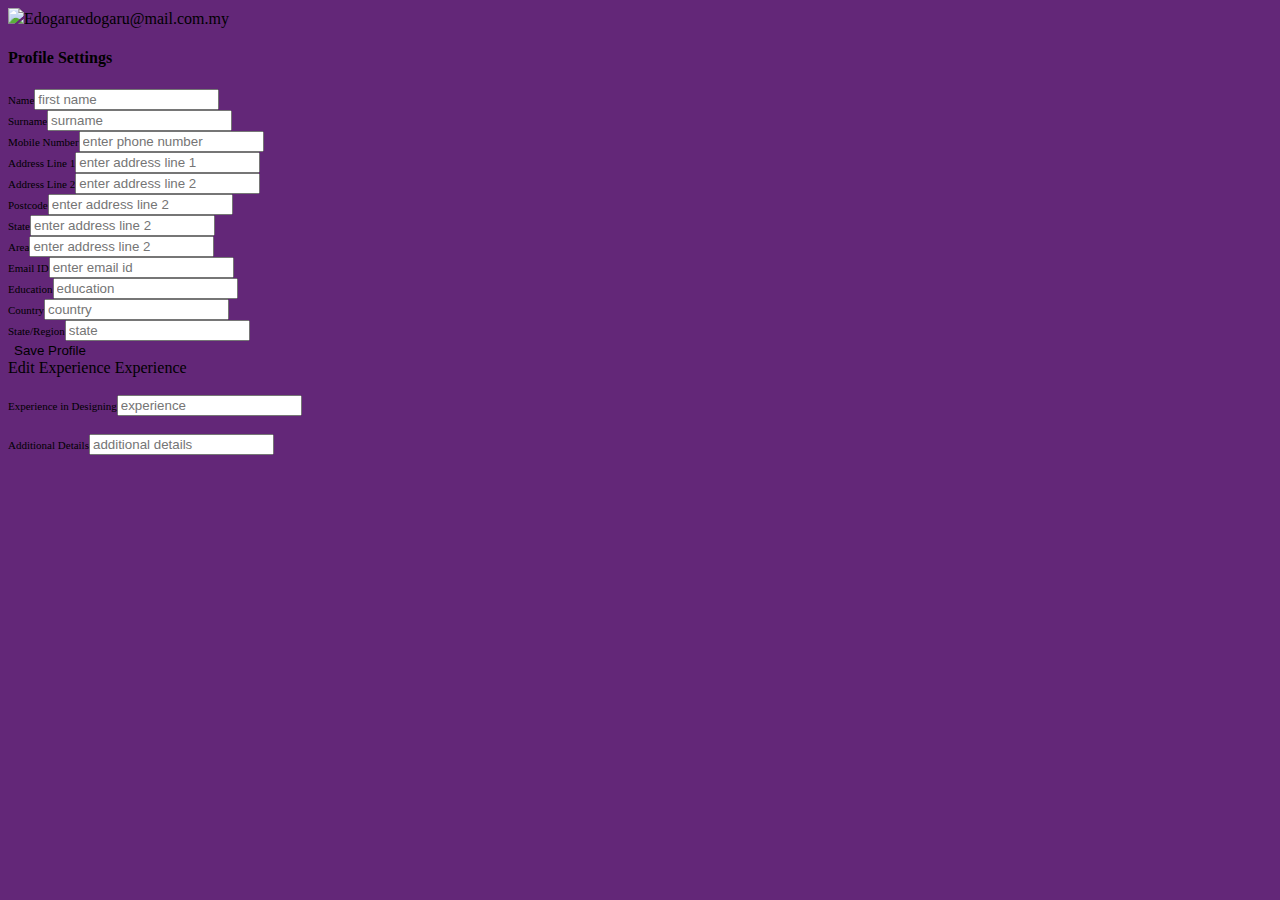
==== user edit template.html @ bb13b43e "user edit template" ====
<!DOCTYPE html>
<html lang="en">
<head>
    <meta charset="UTF-8">
    <meta http-equiv="X-UA-Compatible" content="IE=edge">
    <meta name="viewport" content="width=device-width, initial-scale=1.0">
    <title>Edit profile</title>
    <link href="user edit template.css" rel="stylesheet" />
</head>
<body>
    
</body>
</html>
<div class="container rounded bg-white mt-5 mb-5">
    <div class="row">
        <div class="col-md-3 border-right">
            <div class="d-flex flex-column align-items-center text-center p-3 py-5"><img class="rounded-circle mt-5" width="150px" src="https://st3.depositphotos.com/15648834/17930/v/600/depositphotos_179308454-stock-illustration-unknown-person-silhouette-glasses-profile.jpg"><span class="font-weight-bold">Edogaru</span><span class="text-black-50">edogaru@mail.com.my</span><span> </span></div>
        </div>
        <div class="col-md-5 border-right">
            <div class="p-3 py-5">
                <div class="d-flex justify-content-between align-items-center mb-3">
                    <h4 class="text-right">Profile Settings</h4>
                </div>
                <div class="row mt-2">
                    <div class="col-md-6"><label class="labels">Name</label><input type="text" class="form-control" placeholder="first name" value=""></div>
                    <div class="col-md-6"><label class="labels">Surname</label><input type="text" class="form-control" value="" placeholder="surname"></div>
                </div>
                <div class="row mt-3">
                    <div class="col-md-12"><label class="labels">Mobile Number</label><input type="text" class="form-control" placeholder="enter phone number" value=""></div>
                    <div class="col-md-12"><label class="labels">Address Line 1</label><input type="text" class="form-control" placeholder="enter address line 1" value=""></div>
                    <div class="col-md-12"><label class="labels">Address Line 2</label><input type="text" class="form-control" placeholder="enter address line 2" value=""></div>
                    <div class="col-md-12"><label class="labels">Postcode</label><input type="text" class="form-control" placeholder="enter address line 2" value=""></div>
                    <div class="col-md-12"><label class="labels">State</label><input type="text" class="form-control" placeholder="enter address line 2" value=""></div>
                    <div class="col-md-12"><label class="labels">Area</label><input type="text" class="form-control" placeholder="enter address line 2" value=""></div>
                    <div class="col-md-12"><label class="labels">Email ID</label><input type="text" class="form-control" placeholder="enter email id" value=""></div>
                    <div class="col-md-12"><label class="labels">Education</label><input type="text" class="form-control" placeholder="education" value=""></div>
                </div>
                <div class="row mt-3">
                    <div class="col-md-6"><label class="labels">Country</label><input type="text" class="form-control" placeholder="country" value=""></div>
                    <div class="col-md-6"><label class="labels">State/Region</label><input type="text" class="form-control" value="" placeholder="state"></div>
                </div>
                <div class="mt-5 text-center"><button class="btn btn-primary profile-button" type="button">Save Profile</button></div>
            </div>
        </div>
        <div class="col-md-4">
            <div class="p-3 py-5">
                <div class="d-flex justify-content-between align-items-center experience"><span>Edit Experience</span><span class="border px-3 p-1 add-experience"><i class="fa fa-plus"></i>&nbsp;Experience</span></div><br>
                <div class="col-md-12"><label class="labels">Experience in Designing</label><input type="text" class="form-control" placeholder="experience" value=""></div> <br>
                <div class="col-md-12"><label class="labels">Additional Details</label><input type="text" class="form-control" placeholder="additional details" value=""></div>
            </div>
        </div>
    </div>
</div>
</div>
</div>
---- user edit template.css ----
body {
    background: rgb(99, 39, 120)
}

.form-control:focus {
    box-shadow: none;
    border-color: #BA68C8
}

.profile-button {
    background: rgb(99, 39, 120);
    box-shadow: none;
    border: none
}

.profile-button:hover {
    background: #682773
}

.profile-button:focus {
    background: #682773;
    box-shadow: none
}

.profile-button:active {
    background: #682773;
    box-shadow: none
}

.back:hover {
    color: #682773;
    cursor: pointer
}

.labels {
    font-size: 11px
}

.add-experience:hover {
    background: #BA68C8;
    color: #fff;
    cursor: pointer;
    border: solid 1px #BA68C8
}
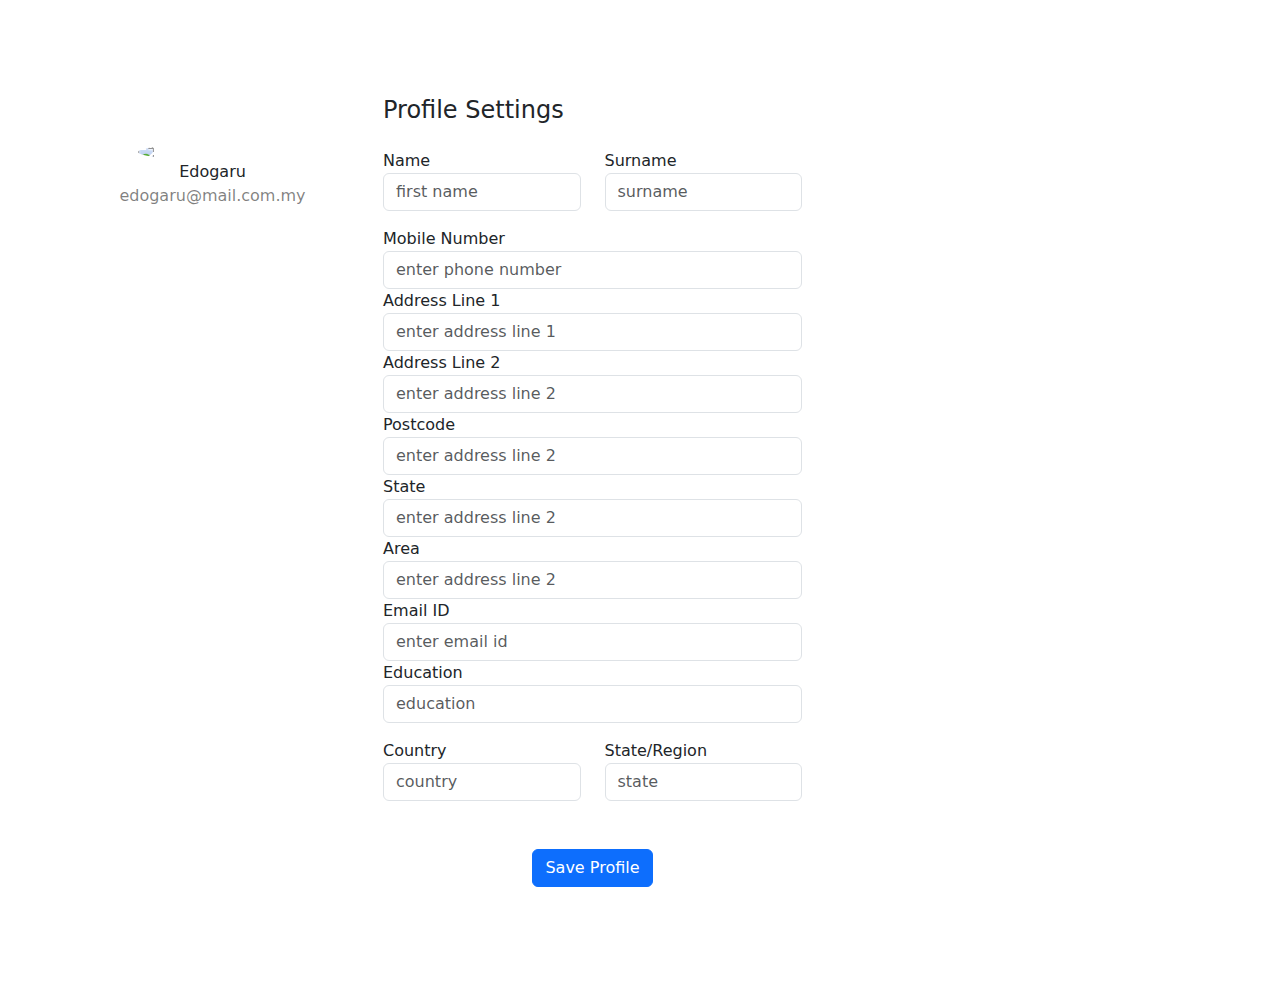
==== commit fe82505b: "update sql and edit template" ====
--- a/user edit template.html
+++ b/user edit template.html
@@ -1,55 +1,53 @@
-<!DOCTYPE html>
-<html lang="en">
+<!doctype html>
+<html>
 <head>
-    <meta charset="UTF-8">
-    <meta http-equiv="X-UA-Compatible" content="IE=edge">
-    <meta name="viewport" content="width=device-width, initial-scale=1.0">
-    <title>Edit profile</title>
-    <link href="user edit template.css" rel="stylesheet" />
+    <meta charset='utf-8'>
+    <meta name='viewport' content='width=device-width, initial-scale=1'>
+    <title>Snippet - BBBootstrap</title>
+    <link href='https://cdn.jsdelivr.net/npm/bootstrap@5.0.0-alpha1/dist/css/bootstrap.min.css' rel='stylesheet'>
+    <link href='../security-system/user edit template.css' rel='stylesheet'>
+    <script type='text/javascript' src='https://cdnjs.cloudflare.com/ajax/libs/jquery/3.2.1/jquery.min.js'></script>
+
+    
 </head>
 <body>
-    
-</body>
-</html>
-<div class="container rounded bg-white mt-5 mb-5">
-    <div class="row">
-        <div class="col-md-3 border-right">
-            <div class="d-flex flex-column align-items-center text-center p-3 py-5"><img class="rounded-circle mt-5" width="150px" src="https://st3.depositphotos.com/15648834/17930/v/600/depositphotos_179308454-stock-illustration-unknown-person-silhouette-glasses-profile.jpg"><span class="font-weight-bold">Edogaru</span><span class="text-black-50">edogaru@mail.com.my</span><span> </span></div>
-        </div>
-        <div class="col-md-5 border-right">
-            <div class="p-3 py-5">
-                <div class="d-flex justify-content-between align-items-center mb-3">
-                    <h4 class="text-right">Profile Settings</h4>
+    <form class>
+    <div class="container rounded bg-white mt-5 mb-5">
+        <div class="row">
+            <div class="col-md-3 border-right">
+                <div class="d-flex flex-column align-items-center text-center p-3 py-5"><img class="rounded-circle mt-5" width="150px" src="https://st3.depositphotos.com/15648834/17930/v/600/depositphotos_179308454-stock-illustration-unknown-person-silhouette-glasses-profile.jpg"><span class="font-weight-bold">Edogaru</span><span class="text-black-50">edogaru@mail.com.my</span><span> </span></div>
+            </div>
+            <div class="col-md-5 border-right">
+                <div class="p-3 py-5">
+                    <div class="d-flex justify-content-between align-items-center mb-3">
+                        <h4 class="text-right">Profile Settings</h4>
+                    </div>
+                    <div class="row mt-2">
+                        <div class="col-md-6"><label class="labels">Name</label><input type="text" class="form-control" placeholder="first name" value=""></div>
+                        <div class="col-md-6"><label class="labels">Surname</label><input type="text" class="form-control" value="" placeholder="surname"></div>
+                    </div>
+                    <div class="row mt-3">
+                        <div class="col-md-12"><label class="labels">Mobile Number</label><input type="text" class="form-control" placeholder="enter phone number" value=""></div>
+                        <div class="col-md-12"><label class="labels">Address Line 1</label><input type="text" class="form-control" placeholder="enter address line 1" value=""></div>
+                        <div class="col-md-12"><label class="labels">Address Line 2</label><input type="text" class="form-control" placeholder="enter address line 2" value=""></div>
+                        <div class="col-md-12"><label class="labels">Postcode</label><input type="text" class="form-control" placeholder="enter address line 2" value=""></div>
+                        <div class="col-md-12"><label class="labels">State</label><input type="text" class="form-control" placeholder="enter address line 2" value=""></div>
+                        <div class="col-md-12"><label class="labels">Area</label><input type="text" class="form-control" placeholder="enter address line 2" value=""></div>
+                        <div class="col-md-12"><label class="labels">Email ID</label><input type="text" class="form-control" placeholder="enter email id" value=""></div>
+                        <div class="col-md-12"><label class="labels">Education</label><input type="text" class="form-control" placeholder="education" value=""></div>
+                    </div>
+                    <div class="row mt-3">
+                        <div class="col-md-6"><label class="labels">Country</label><input type="text" class="form-control" placeholder="country" value=""></div>
+                        <div class="col-md-6"><label class="labels">State/Region</label><input type="text" class="form-control" value="" placeholder="state"></div>
+                    </div>
+                    <div class="mt-5 text-center"><button class="btn btn-primary profile-button" type="button">Save Profile</button></div>
                 </div>
-                <div class="row mt-2">
-                    <div class="col-md-6"><label class="labels">Name</label><input type="text" class="form-control" placeholder="first name" value=""></div>
-                    <div class="col-md-6"><label class="labels">Surname</label><input type="text" class="form-control" value="" placeholder="surname"></div>
-                </div>
-                <div class="row mt-3">
-                    <div class="col-md-12"><label class="labels">Mobile Number</label><input type="text" class="form-control" placeholder="enter phone number" value=""></div>
-                    <div class="col-md-12"><label class="labels">Address Line 1</label><input type="text" class="form-control" placeholder="enter address line 1" value=""></div>
-                    <div class="col-md-12"><label class="labels">Address Line 2</label><input type="text" class="form-control" placeholder="enter address line 2" value=""></div>
-                    <div class="col-md-12"><label class="labels">Postcode</label><input type="text" class="form-control" placeholder="enter address line 2" value=""></div>
-                    <div class="col-md-12"><label class="labels">State</label><input type="text" class="form-control" placeholder="enter address line 2" value=""></div>
-                    <div class="col-md-12"><label class="labels">Area</label><input type="text" class="form-control" placeholder="enter address line 2" value=""></div>
-                    <div class="col-md-12"><label class="labels">Email ID</label><input type="text" class="form-control" placeholder="enter email id" value=""></div>
-                    <div class="col-md-12"><label class="labels">Education</label><input type="text" class="form-control" placeholder="education" value=""></div>
-                </div>
-                <div class="row mt-3">
-                    <div class="col-md-6"><label class="labels">Country</label><input type="text" class="form-control" placeholder="country" value=""></div>
-                    <div class="col-md-6"><label class="labels">State/Region</label><input type="text" class="form-control" value="" placeholder="state"></div>
-                </div>
-                <div class="mt-5 text-center"><button class="btn btn-primary profile-button" type="button">Save Profile</button></div>
-            </div>
-        </div>
-        <div class="col-md-4">
-            <div class="p-3 py-5">
-                <div class="d-flex justify-content-between align-items-center experience"><span>Edit Experience</span><span class="border px-3 p-1 add-experience"><i class="fa fa-plus"></i>&nbsp;Experience</span></div><br>
-                <div class="col-md-12"><label class="labels">Experience in Designing</label><input type="text" class="form-control" placeholder="experience" value=""></div> <br>
-                <div class="col-md-12"><label class="labels">Additional Details</label><input type="text" class="form-control" placeholder="additional details" value=""></div>
             </div>
         </div>
     </div>
-</div>
-</div>
-</div>+    </div>
+    </div>
+</form>
+</body>
+</html>
+
